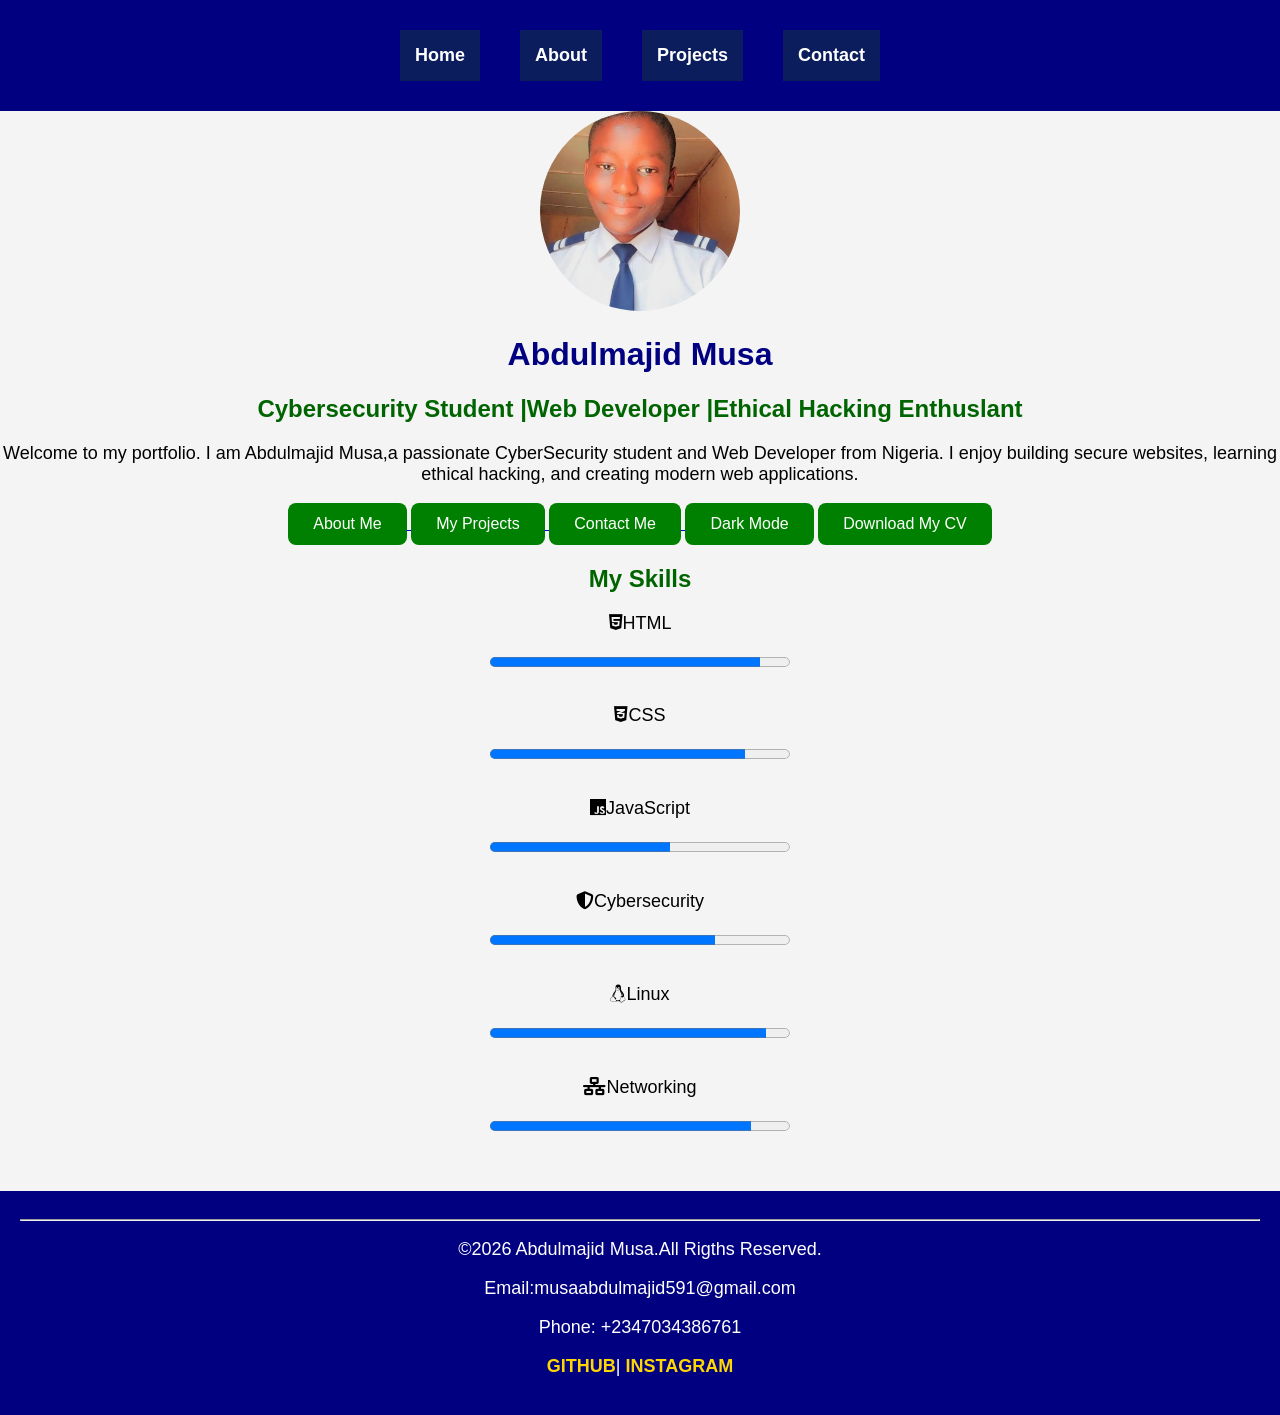
==== index.html @ 44888fe1 "Add files via upload" ====
<!DOCTYPE html>
<html lang="en">
<head>
    <meta charset="UTF-8">
    <meta name="viewport"content="width=device-width,initial-scale=1.0">
    <title>Abdulmajid Musa|portfolio</title>
    <link rel="stylesheet"href="style.css">

    <link rel="stylesheet"
    href="https://cdnjs.cloudflare.com/ajax/libs/font-awesome/6.7.2/css/all.min.css">

    <style>
        body{
            font-family: Arial, sans-serif;
            margin: 0;
            background: #f4f4f4;
            text-align: center;
        }

        nav{
            background: navy;
            padding: 15px;
        }

        nav a{
            color: white;
            text-decoration: none;
            margin: 15px;
            font-weight: bold;
        }

        .container{
            padding: 40px;
        }

        img{
            width: 200px;
            height: 200px;
            border-radius: 50%;
            object-fit: cover;
        }

        h1{
            color: navy;
        }

        p{
            font-size: 18px;
        }

        button{
            background: green;
            color: white;
            padding: 12px 25px;
            border:none;
            border-radius: 8px;
            cursor: pointer;
            font-size: 16px;
        }

        button:hover{
            background: darkgreen;
        }
    </style>
</head>

<body>

    <nav>
        <a href="index.html">Home</a>
        <a href="about.html">About</a>
        <a href="projects.html">Projects</a>
        <a href="contact.html">Contact</a>
    </nav>

    <img src="my photo.jpg"alt="Abdulmajid Musa">

    <h1>Abdulmajid Musa</h1>

    <h2>Cybersecurity Student |Web Developer |Ethical Hacking Enthuslant</h2>

    <p>
        Welcome to my portfolio. I am Abdulmajid Musa,a passionate CyberSecurity student and Web Developer
        from Nigeria. I enjoy building secure websites, learning ethical hacking, and creating modern web 
        applications.
    </p>

    <a href="about.html">
        <button>About Me</button>
    </a>

    <a href="projects.html">
        <button>My Projects</button>
    </a>

    <a href="contact.html">
        <button>Contact Me</button>
    </a>

    <button onclick="toggleDarkMode()"> Dark Mode</button>
    <a href="Abdulmajid_CV.pdf" download>
        <button>Download My CV</button>
    </a>

    <h2>My Skills</h2>

    <p><i class="fa-brands fa-html5"></i>HTML</p>
    <progress value="90"max="100"></progress>

    <p><i class="fa-brands fa-css3-alt"></i>CSS</p>
    <progress value="85"max="100"></progress>

    <p><i class="fa-brands fa-js"></i>JavaScript</p>
    <progress value="60"max="100"></progress>

    <p><i class="fa-solid fa-shield-halved"></i>Cybersecurity</p>
    <progress value="75"max="100"></progress>

    <p><i class="fa-brands fa-linux"></i>Linux</p>
    <progress value="92"max="100"></progress>

    <p><i class="fa-solid fa-network-wired"></i>Networking</p>
    <progress value="87"max="100"></progress>

    <footer>
        <hr>
        <p>&copy;2026 Abdulmajid Musa.All Rigths Reserved.</p>
        <p>Email:musaabdulmajid591@gmail.com</p>
        <p>Phone: +2347034386761</p>

        <p>
            <a href="https://github.com/Dabai070"
            target="_blank">GITHUB</a>|
            <a href="https://instagram.com/musa667160"
            target="_blank">INSTAGRAM</a>
        </p>
    </footer>

    <script>
    function toggleDarkMode(){
        document.body.classList.toggle("dark");
    }
    </script>
    
</body>
</html>
---- style.css ----
body{
    font-size: Arial, sans-serif;
    margin: 0;
    background: #f4f4f4;
    text-align: center;
}

nav{
    background: navy;
    padding: 15px;
    display: flex;
    justify-content: center;
    flex-wrap: wrap;
    gap: 10px;
}

nav a{
    color: white;
    text-decoration: none;
    margin: 15px;
    padding: 12px 20px;
    font-weight: bold;
    display: inline-block;
}

nav a:hover{
    color:yellow;
}

.container{
    padding: 40px;
}

img{
    width: 200px;
    height: 200px;
    border-radius: 50%;
    object-fit: cover;
}

h1{
    color: navy;
}

h2{
    color: darkgreen;
}

p{
    font-size: 18px;
}

button{
    background: green;
    color: white;
    padding: 12px 25px;
    border: none;
    border-radius: 8px;
    cursor: pointer;
    font-size: 16px;
}

button:hover{
    background: darkgreen;
}

nav a{
    background: #0b1d5c;
    padding: 15px;
    text-align: center;
    position: sticky;
    top: 0;
}

nav a{
    color: white;
    text-decoration: none;
    margin: 020px;
    font-size: 18px;
    font-weight: bold;
    transition: 0.3s;
}

nav a:hover{
    color: gold;
}

body{
    margin: 0;
    font-family: Arial, sans-serif;
    background: linear-gradient(135deg,#d9f3ff,#ffffff);
}

.container{
    width: 80%;
    margin: 40px auto;
    text-align: center;
    background: white;
    padding: 30px;
    border-radius: 15px;
    box-shadow: 0 0 20px rgba(0,0,0,0.2);
}

footer{
    background: #0b1d5c;
    color: white;
    text-align: center;
    padding: 20px;
    margin-top: 50px;
}

footer a{
    color: gold;
    text-decoration: none;
    font-weight: bold;
}

footer a:hover{
    color: white;
}

footer{
    text-align: center;
    padding: 20px;
    background:navy;
    color: white;
    margin-top: 40px;
}

button{
    transition: 0.3;
}

button:hover{
    transform: scale(1.05);
    box-shadow: 05px 15px rgba(0,0,0,0.3);
}

progress{
    width: 300px;
    height: 20px;
    margin-bottom: 15px;
}

.dork{
    background: #222;
    color: white;
}

.dark.container{
    background: #333;
    color: white;
}

.dark h1,
.dark h2,
.dark p{
    color: white;
}

@media(max-width:768px){
    nav{
        display: flex;
        flex-wrap: wrap;
        justing-content:center
    }

    nav a{
        margin: 5px;
        padding: 10px 15px;
        font-size: 16px;
    }
}
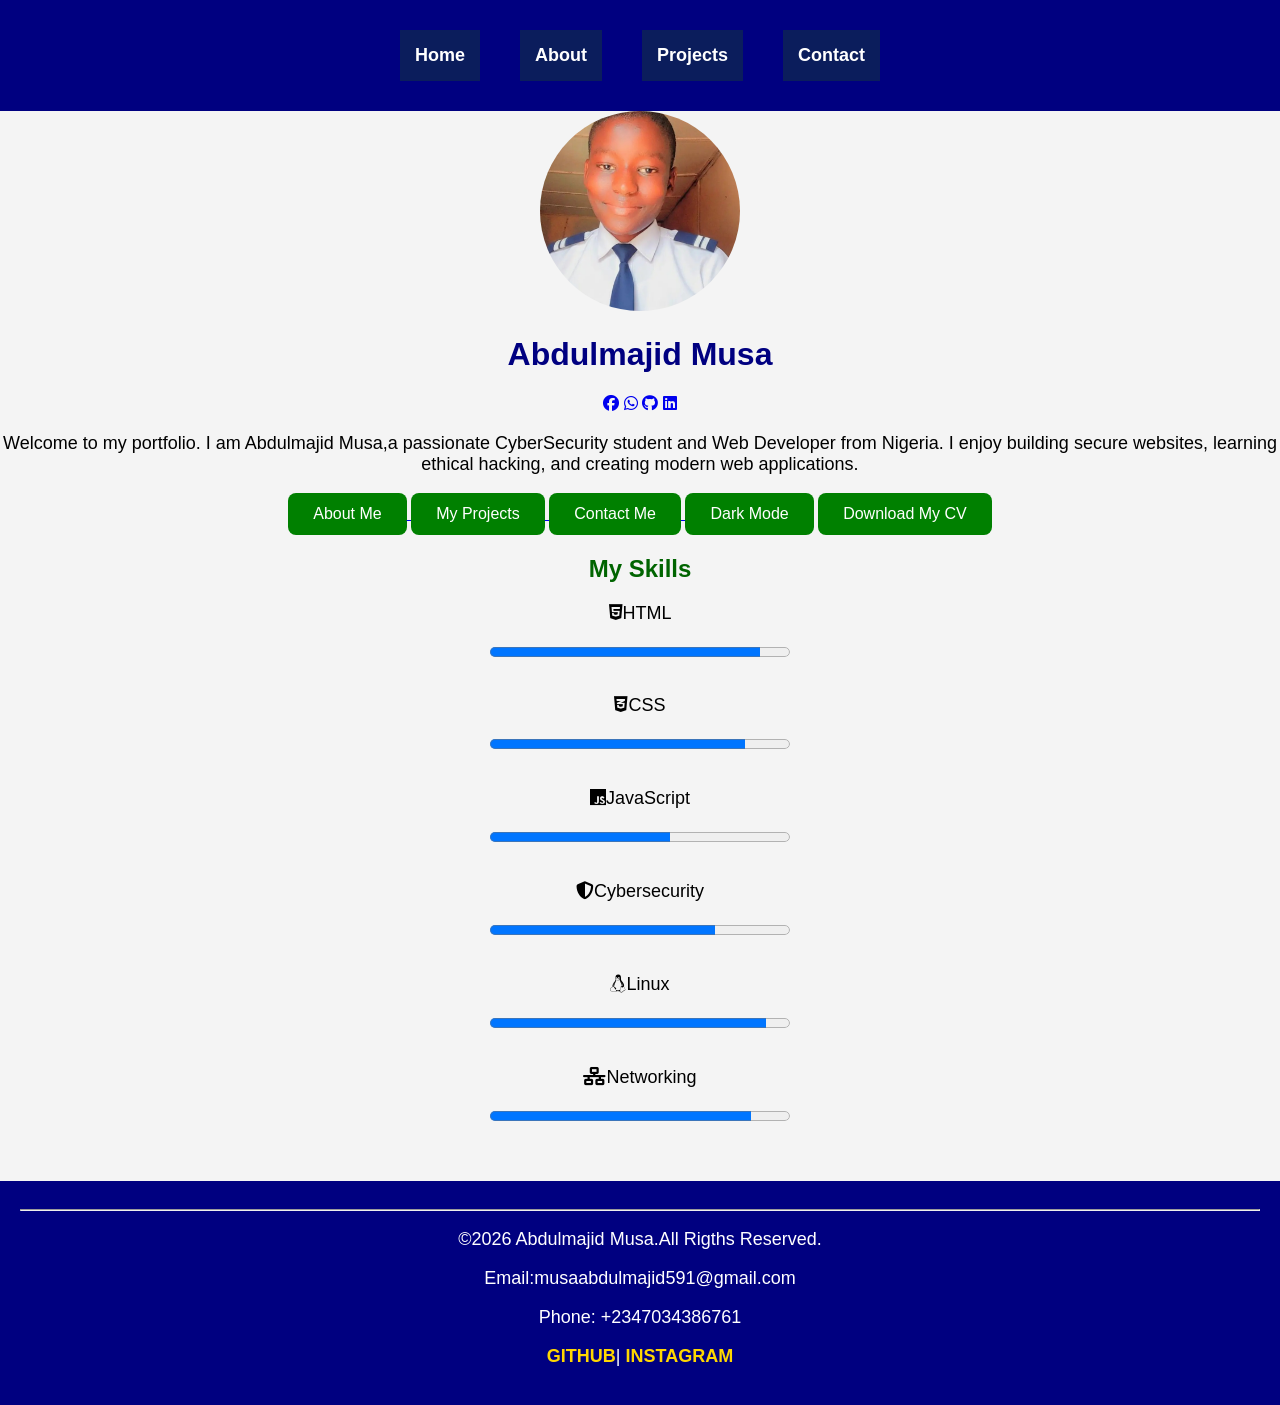
==== commit f0d967dd: "Add files via upload" ====
--- a/index.html
+++ b/index.html
@@ -76,8 +76,14 @@
     <img src="my photo.jpg"alt="Abdulmajid Musa">
 
     <h1>Abdulmajid Musa</h1>
+    <div class="social-icons">
+        <a href="#"><i class="fab fa-facebook"></i></a>
+        <a href="#"><i class="fab fa-whatsapp"></i></a>
+        <a href="#"><i class="fab fa-github"></i></a>
+        <a href="#"><i class="fab fa-linkedin"></i></a>
+    </div>
 
-    <h2>Cybersecurity Student |Web Developer |Ethical Hacking Enthuslant</h2>
+    <h2 id="typing"></h2>
 
     <p>
         Welcome to my portfolio. I am Abdulmajid Musa,a passionate CyberSecurity student and Web Developer
@@ -141,6 +147,21 @@
         document.body.classList.toggle("dark");
     }
     </script>
+
+    <script>
+    const text="Cybersecurity Expert & Web Developer";
+    let i=0;
+
+    function typewriter(){
+        if(i <text.length){
+            document.getElementById("typing").innerHTML+=text.charAt(i);
+            i++;
+            setTimeout(typeWriterx,80);
+        }
+    }
+
+    window.ionload=typewriter;
+    </script>
     
 </body>
 </html>
--- a/style.css
+++ b/style.css
@@ -170,4 +170,19 @@
         padding: 10px 15px;
         font-size: 16px;
     }
+}
+
+.container{
+    animation: fadeln 1.5s ease-in-out;
+}
+
+@keyframes fadeln{
+    from{
+        opacity: 0;
+        transform: translate(20px);
+    }
+    to{
+        opacity: 1;
+        transform: translateY(0);
+    }
 }
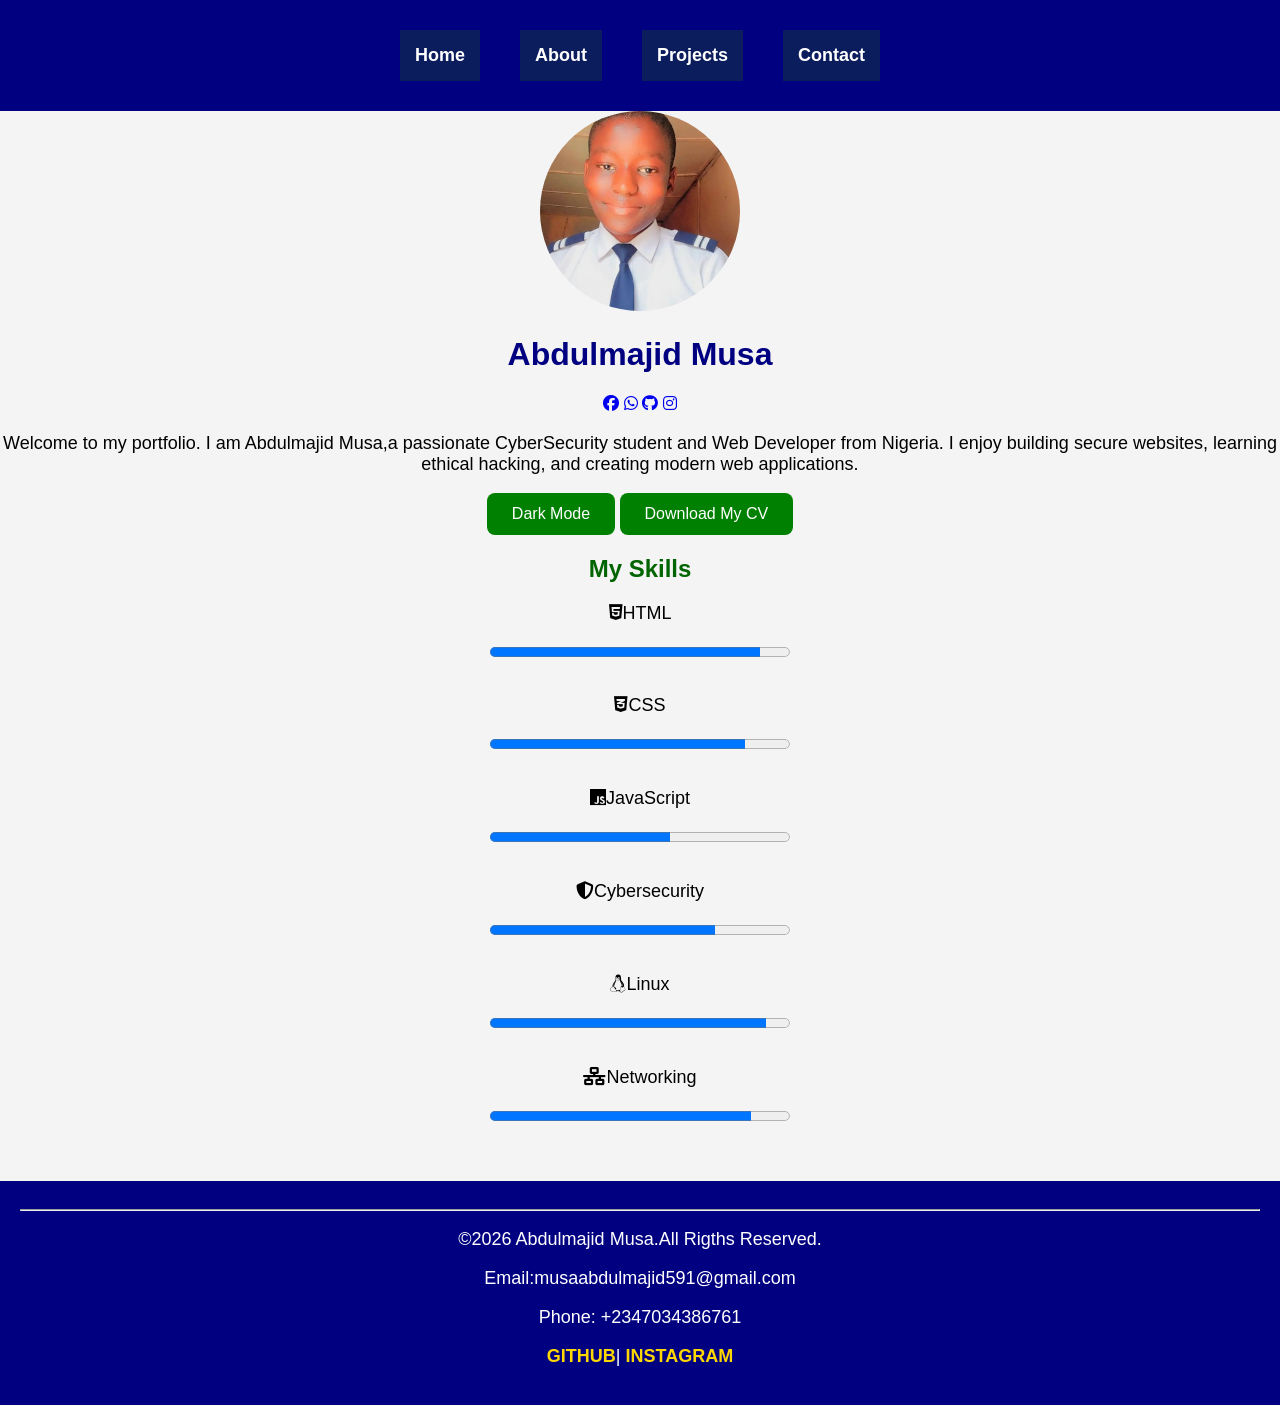
==== commit aa8b5577: "Add files via upload" ====
--- a/index.html
+++ b/index.html
@@ -77,10 +77,10 @@
 
     <h1>Abdulmajid Musa</h1>
     <div class="social-icons">
-        <a href="#"><i class="fab fa-facebook"></i></a>
-        <a href="#"><i class="fab fa-whatsapp"></i></a>
-        <a href="#"><i class="fab fa-github"></i></a>
-        <a href="#"><i class="fab fa-linkedin"></i></a>
+        <a href="https://wa.me/2347034386761"><i class="fab fa-facebook"></i></a>
+        <a href="https://facebook.com/Abdulmajid M Dabai"><i class="fab fa-whatsapp"></i></a>
+        <a href="https://github.com/Dabai070"><i class="fab fa-github"></i></a>
+        <a href="https//instegram.com/musa667160"><i class="fab fa-instagram"></i></a>
     </div>
 
     <h2 id="typing"></h2>
@@ -91,17 +91,6 @@
         applications.
     </p>
 
-    <a href="about.html">
-        <button>About Me</button>
-    </a>
-
-    <a href="projects.html">
-        <button>My Projects</button>
-    </a>
-
-    <a href="contact.html">
-        <button>Contact Me</button>
-    </a>
 
     <button onclick="toggleDarkMode()"> Dark Mode</button>
     <a href="Abdulmajid_CV.pdf" download>
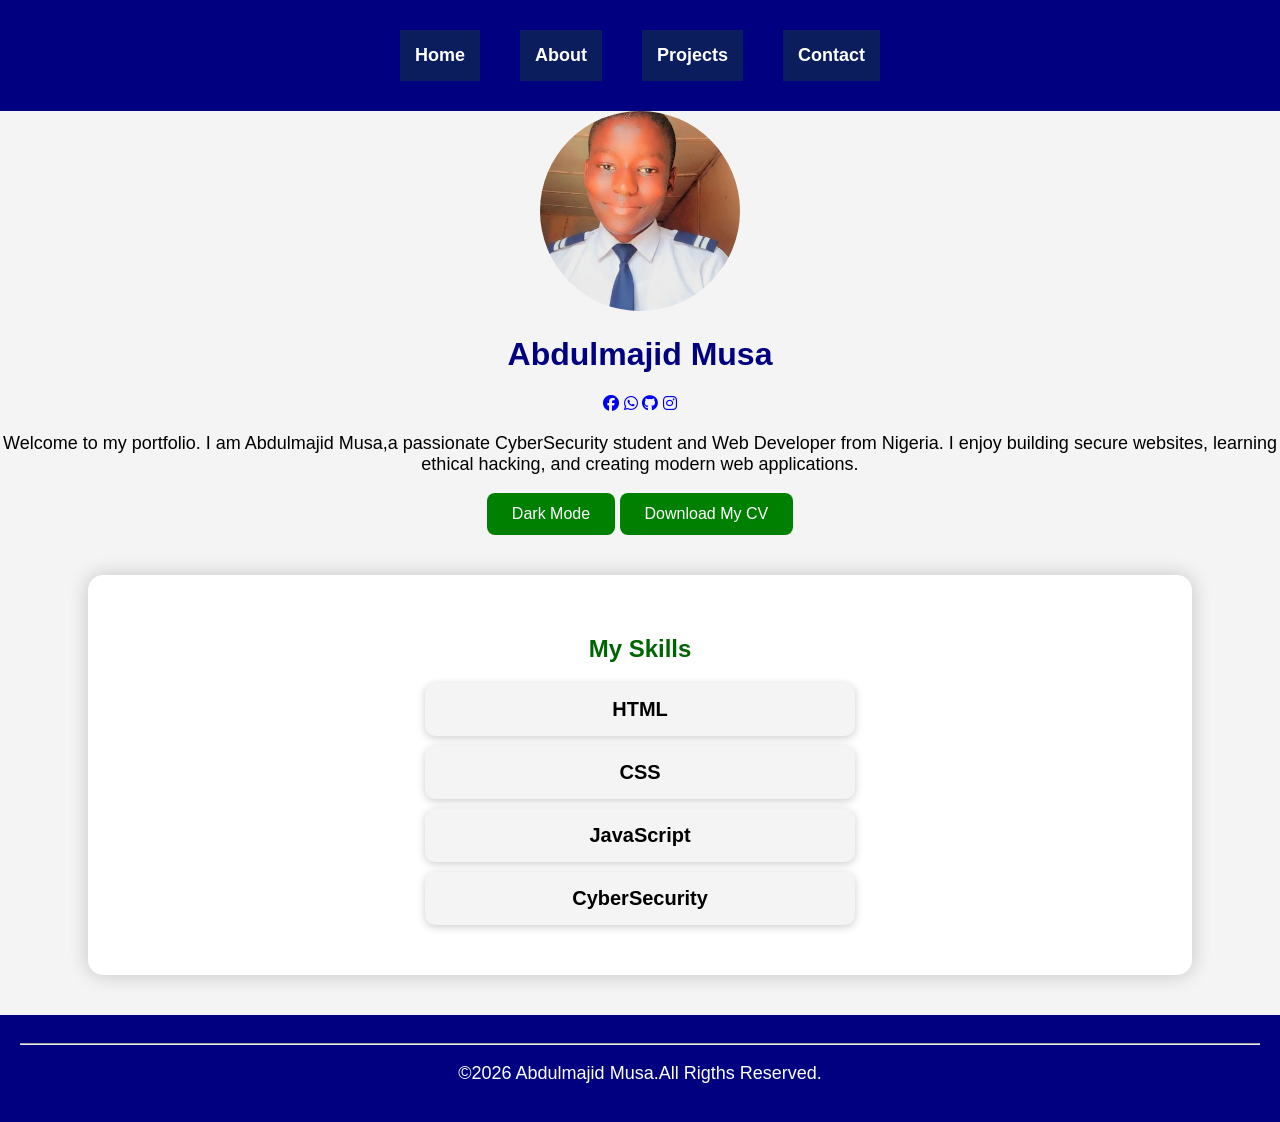
==== commit 2c1eab7c: "Add files via upload" ====
--- a/index.html
+++ b/index.html
@@ -77,8 +77,8 @@
 
     <h1>Abdulmajid Musa</h1>
     <div class="social-icons">
-        <a href="https://wa.me/2347034386761"><i class="fab fa-facebook"></i></a>
-        <a href="https://facebook.com/Abdulmajid M Dabai"><i class="fab fa-whatsapp"></i></a>
+        <a href="https://facebook.com/your_facebook_username"><i class="fab fa-facebook"></i></a>
+        <a href="https://wa.me/2347034386761"><i class="fab fa-whatsapp"></i></a>
         <a href="https://github.com/Dabai070"><i class="fab fa-github"></i></a>
         <a href="https//instegram.com/musa667160"><i class="fab fa-instagram"></i></a>
     </div>
@@ -97,38 +97,18 @@
         <button>Download My CV</button>
     </a>
 
-    <h2>My Skills</h2>
+    <section id="Skills"class="container">
+        <h2>My Skills</h2>
 
-    <p><i class="fa-brands fa-html5"></i>HTML</p>
-    <progress value="90"max="100"></progress>
-
-    <p><i class="fa-brands fa-css3-alt"></i>CSS</p>
-    <progress value="85"max="100"></progress>
-
-    <p><i class="fa-brands fa-js"></i>JavaScript</p>
-    <progress value="60"max="100"></progress>
-
-    <p><i class="fa-solid fa-shield-halved"></i>Cybersecurity</p>
-    <progress value="75"max="100"></progress>
-
-    <p><i class="fa-brands fa-linux"></i>Linux</p>
-    <progress value="92"max="100"></progress>
-
-    <p><i class="fa-solid fa-network-wired"></i>Networking</p>
-    <progress value="87"max="100"></progress>
+        <div class="skill-card">HTML</div>
+        <div class="skill-card">CSS</div>
+        <div class="skill-card">JavaScript</div>
+        <div class="skill-card">CyberSecurity</div>
+    </section>
 
     <footer>
         <hr>
         <p>&copy;2026 Abdulmajid Musa.All Rigths Reserved.</p>
-        <p>Email:musaabdulmajid591@gmail.com</p>
-        <p>Phone: +2347034386761</p>
-
-        <p>
-            <a href="https://github.com/Dabai070"
-            target="_blank">GITHUB</a>|
-            <a href="https://instagram.com/musa667160"
-            target="_blank">INSTAGRAM</a>
-        </p>
     </footer>
 
     <script>
@@ -151,7 +131,8 @@
 
     window.ionload=typewriter;
     </script>
-    
+
+    <script src="script.js"></script>
 </body>
 </html>
 
--- a/style.css
+++ b/style.css
@@ -185,4 +185,236 @@
         opacity: 1;
         transform: translateY(0);
     }
+}
+
+/*M0bile phones*/
+@media (max-width:768px){
+
+    body{
+        padding: 10px;
+    }
+
+    nav{
+        display: flex;
+        flex-wrap: wrap;
+        justify-content: center;
+        gap: 10px;
+        padding: 15px;
+    }
+
+    nav a{
+        display: inline-block;
+        width: auto;
+        padding: 10px 18px;
+        margin: 5px;
+        border-radius: 50%;
+    }
+
+    .container{
+        width: 100%;
+        padding: 15px;
+    }
+
+    img{
+        max-width: 180px;
+        max-width: 90%;
+        height: auto;
+        border-radius: 50%;
+    }
+
+    h1{
+        font-size: 2rem;
+    }
+
+    h2{
+        font-size: 20px;
+    }
+
+    p{
+        font-size: 16px;
+    }
+
+    button{
+        width: 100%;
+        margin: 8px 0;
+    }
+
+    .social-icons{
+        text-align:center;
+    }
+
+    .social-icons{
+        font-size: 28px;
+        margin: 0 8px;
+    }
+}
+
+.project-card{
+    background: white;
+    padding: 20px;
+    margin: 20px 0;
+    border-radius: 12px;
+    box-shadow: 04px 10p rgba(0,0,0,0.15);
+    transition: 0,.3s;
+}
+
+.project-card:hover{
+    transform: translateY(-8px);
+    box-shadow: 0 8px 20px rgba(0,0,0,0.25);
+}
+
+.project-card{
+    background: white;
+    padding: 20px;
+    margin: 20px auto;
+    max-width: 700px;
+    border-radius: 12px;
+    box-shadow: 0 4px 10px rgba(0,0,0,0.15);
+}
+
+.project-card:hover{
+    transform: translateY(-5px);
+    box-shadow: 0 8px 18px rgba(0,0,0,0.25);
+}
+
+.project-card h3{
+    color: navy;
+    margin-bottom: 10px;
+}
+
+.project-card p{
+    color: #444;
+    line-height: 1.6;
+}
+
+.skill-card{
+    background: #f4f4f4;
+    margin: 10px auto;
+    padding: 15px;
+    max-width: 400px;
+    border-radius: 10px;
+    font-size: 20px;
+    font-weight: bold;
+    box-shadow: 0 2px 8px rgba(0,0,0,.2);
+}
+
+.radar-section{
+    text-align: center;
+    margin: 40px auto;
+}
+
+.radar{
+    position: relative;
+    width: 320px;
+    height: 320px;
+    margin: auto;
+    border-radius: 50%;
+    background: #071a07;
+    border: 3px solid #00ff66;
+    overflow: hidden;
+    box-shadow: 0 0 25px #00ff66;
+}
+
+.ring{
+    position: absolute;
+    border: 1px solid rgba(0,255,100,.4);
+    border-radius: 50%;
+}
+
+.ring1{
+    width: 80px;
+    height: 80px;
+    top: 120px;
+    left: 120px;
+}
+
+.ring2{
+    width: 160px;
+    height: 160px;
+    top: 80px;
+    left: 80px;
+}
+
+.ring3{
+    width: 240px;
+    height: 240px;
+    top: 40px;
+    left: 40px;
+}
+
+.ring4{
+    width: 320px;
+    height: 320px;
+    top: 0;
+    left: 0;
+}
+
+.cross{
+    position: absolute;
+    background: rgba(0,255,100,.4);
+}
+
+.horizontal{
+    width: 100%;
+    height: 1px;
+    top: 50%;
+}
+
+.vertical{
+    width: 1px;
+    height: 100%;
+    left: 50%;
+}
+
+.sweep{
+    position: absolute;
+    width: 50%;
+    height: 3px;
+
+    background: linear-gradient(90deg,#00ff66,transparent);
+    top: 50%;
+    left: 50%;
+    transform-origin: left center;
+    animation: scan 3s linear infinite;
+    box-shadow: 0 0 15px #00ff66;
+}
+
+@keyframes scan{
+    from{
+        transform: rotate(0deg);
+    }
+    to{
+        transform: rotate(360deg);
+    }
+}
+
+.target{
+    position: absolute;
+    width: 8px;
+    height: 8px;
+    background: #00ff66;
+    border-radius: 50%;
+    box-shadow: 0 0 10px #00ff66;
+    animation: blink 1s infinite;
+}
+
+.t1{top: 50px;left: 220px;}
+.t2{top: 100px;left: 70px;}
+.t3{top: 200px;left: 250px;}
+.t4{top: 250px;left: 130px;}
+.t5{top: 150px;left: 170px;}
+
+@keyframes blink{
+    0%,100%{
+    opacity: 1;
+}
+
+50%{
+    opacity: 0.2;
+}
+}
+
+#status{
+    color: #00cc44;
+    margin-top: 20px;
 }
